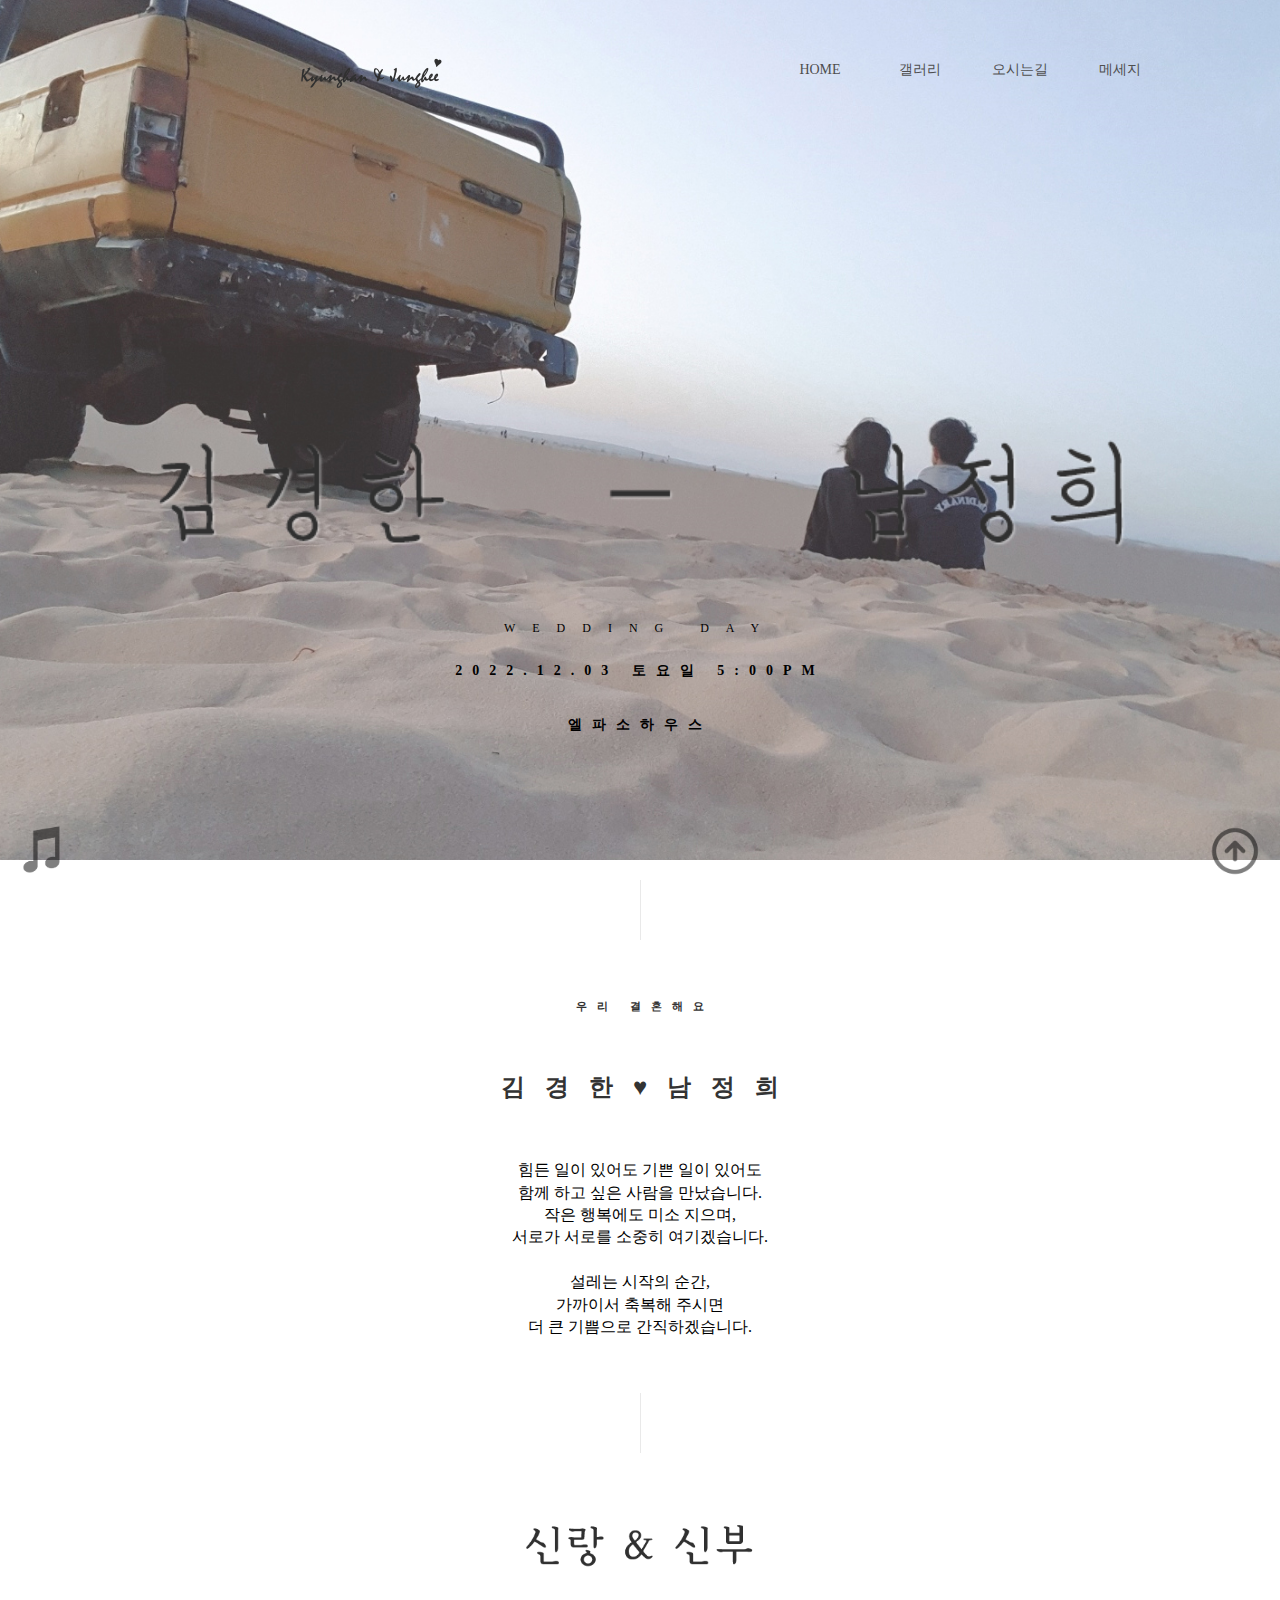
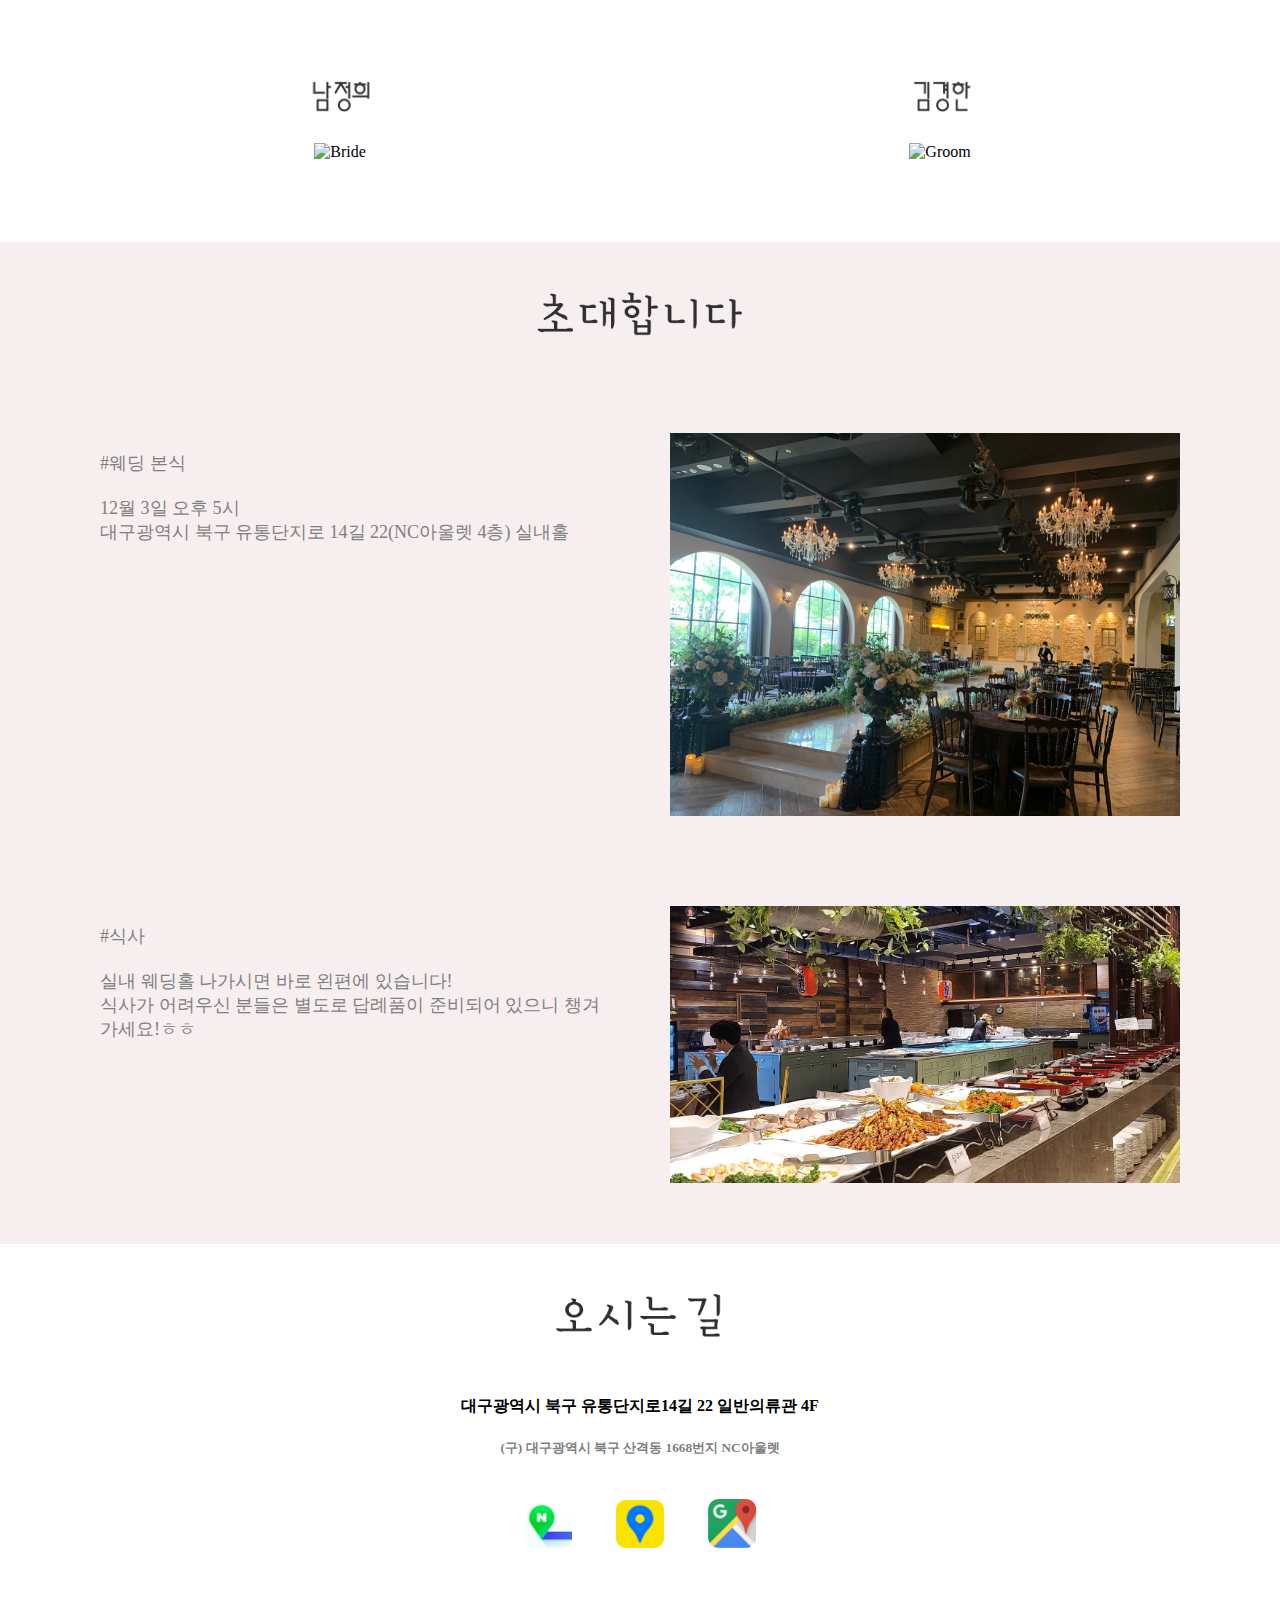
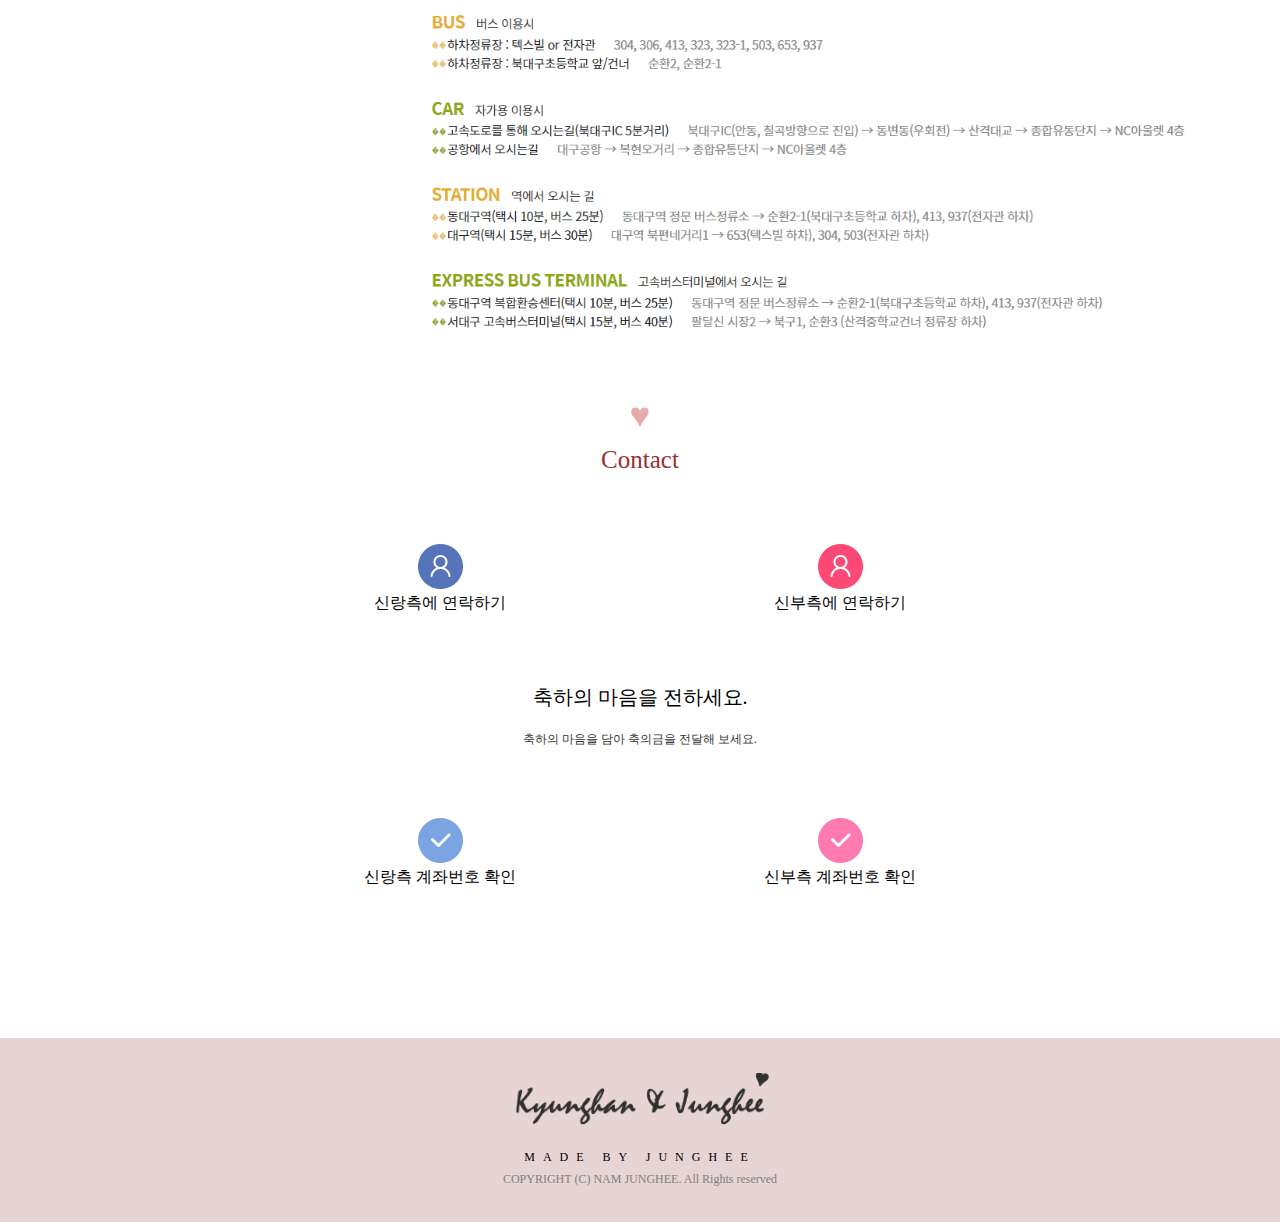
==== index.html @ 49572175 "add_messagePage" ====
<!DOCTYPE html>
<html lang="en">
<head>
    <meta charset="UTF-8">
    <meta http-equiv="X-UA-Compatible" content="IE=edge">
    <meta name="viewport" content="width=device-width, initial-scale=1.0">
    <!-- <script src="http://code.jquery.com/jquery-latest.min.js"></script> -->
    <script src="https://ajax.googleapis.com/ajax/libs/jquery/3.3.1/jquery.min.js"></script>
    <script language="javascript" type="text/javascript" src="index.js?ver=1.01"></script>
    <link rel="stylesheet" href="./index.css">
    <title>김경한♥남정희</title>
</head>
<body>
<div class="preview first">
    <div class="header only_pc section">
        <div style="width:55%">
            <img src="img/logo.png" alt="" onclick="location.href='./index.html'">
        </div>
        <div style="width:45%">
            <ul  class="nav_page">
                <li> <a href="./index.html">HOME</a></li>
                <li> <a href="./gallery.html">갤러리</a></li>
                <li> <a href="./map.html">오시는길</a></li>
                <li> <a href="./message.html">메세지</a></li>
            </ul>
        </div>
    </div>
    <div class="header only_m">
        <ul class="nav_page">
            <li> <a href="./index.html">HOME</a></li>
            <li> <a href="./gallery.html">갤러리</a></li>
            <li> <a href="./map.html">오시는길</a></li>
            <!-- <li> <a href="./message.html">메세지</a></li> -->
        </ul>
    </div>
    <div class="preview_text section">
        <p> <img src="img/main_text2.png" alt=""> </p>
        <p><span style="font-size:12px;letter-spacing: 17px;">WEDDING DAY</span></p>
        <p><strong><span style="font-size:14px; line-height:37px; letter-spacing: 10px;">2022.12.03 토요일 5:00PM</span></strong></p>
        <p><strong><span style="font-size:14px; line-height:40px; letter-spacing: 10px;">엘파소하우스</span></strong></p>
    </div>
</div>
<div class="main_container">
    <div class="start_text section" style="text-align: center; line-height: 1.4;">
        <div style="background:url(line_y_gray_1.png) center center repeat-y ; height:60px; margin:0 auto;"></div>
        <div><p>&nbsp;</p>
            <p><strong><span style="letter-spacing:10px;margin-right:-10px; font-family:Noto Sans KR; color:#333333; font-size: 11px;">우리 결혼해요</span></strong></p>
            <p>&nbsp;</p>
            <p><strong><span style="letter-spacing:20px;margin-right:-20px; color:#333333; font-size:24px; font-family:Mada;">김경한♥남정희</span></strong></p>
            <p>&nbsp;</p>
            <p><span style="font-size:16px; font-family:Nanum Barun Gothic;">힘든 일이 있어도 기쁜 일이 있어도<br>
            함께 하고 싶은 사람을 만났습니다.<br>
            작은 행복에도 미소 지으며,<br>
            서로가 서로를 소중히 여기겠습니다.<br>
            <br>
            설레는 시작의 순간,<br>
            가까이서 축복해 주시면<br>
            더 큰 기쁨으로 간직하겠습니다.</span></p>
            <p>&nbsp;</p>
            </div>
        <div class="line" style="background:url(line_y_gray_1.png) center center repeat-y ; height:60px;  margin:0 auto;"></div>
    </div>


    <div class="ww_section" id="couple">
        <div class="ww_container section">
            <h2 style="height: 100px;"><img src="img/main_text3.png" class="main_text" alt="신랑&신부"></h2>
            <!-- <h2 style="height: 100px;">신랑 &amp; 신부</h2> -->
            <div class="text_center">
                <div>
                    <div>
                        <h3><img src="img/woman.png" alt="" style="width:90px;"></h3>
                        <img alt="Bride" src="BAE00248.jpg">
                    </div>
                </div>
                <div>
                    <div>
                        <h3><img src="img/man.png" alt="" style="width:90px;"></h3>
                        <img alt="Groom" src="BAE01747.jpg">
                    </div>
                </div>
            </div>
        </div>
    </div>

    <div class="ww_section" id="events">
        <div class="container ww-wedding-event section">
            <h2><img src="img/main_text4.png" class="main_text" alt="초대합니다"></h2>
            <!-- <h2>초대합니다</h2> -->
            <div class="content">
                <p>
                    #웨딩 본식
                    <br/><br/>
                    12월 3일 오후 5시<br/>
                    대구광역시 북구 유통단지로 14길 22(NC아울렛 4층) 실내홀
                </p>
                <img alt="Wedding Party" class="img_fluid" src="img/wedding_party.jpg">
            </div>
            <div class="content">
                <p>
                    #식사
                    <br/><br/>
                    실내 웨딩홀 나가시면 바로 왼편에 있습니다!
                    <br/>
                    식사가 어려우신 분들은 별도로 답례품이 준비되어 있으니 챙겨가세요!ㅎㅎ
                </p>
                <img alt="Reception" class="img_fluid" src="img/reception.jpg">
            </div>
        </div>
    </div>

    <div id="map">
        <div class="container section">
            <div>
                <h2 class="ww-title"><img src="img/main_text5.png" class="main_text" alt="오시는길"></h2>
                <div>
                    <h4>대구광역시 북구 유통단지로14길 22 일반의류관 4F</h4>
                    <h5 style="color: gray;">(구) 대구광역시 북구 산격동 1668번지 NC아울렛</h5>
                </div>
            </div>

            <div class="map_group">
                <div>
                    <a href="https://map.naver.com/v5/entry/place/13535733?c=14316839.1068907,4287591.9167657,13,0,0,0,dh&placePath=%2Fhome%3Fentry=plt">
                        <img alt="naver-map" class="map-icon" id="naver-map" src="img/naver-map.png">
                    </a>
                    <a href="https://map.kakao.com/?itemId=14525753">
                        <img alt="kakao-map" class="map-icon" id="kakao-map" src="img/kakao-map.png">
                    </a>
                    <a href="https://www.google.com/maps/place/%EC%97%98%ED%8C%8C%EC%86%8C%ED%95%98%EC%9A%B0%EC%8A%A4%EC%9B%A8%EB%94%A9/data=!3m1!4b1!4m6!3m5!1s0x3565e1079002990b:0x4e3fdbdb60bd72e3!8m2!3d35.9052073!4d128.6103687!16s%2Fg%2F11dxcsb1k7">
                        <img alt="google-map" class="map-icon" id="google-map" src="img/google-map.png">
                    </a>
                </div>
                <div>
                    <iframe src="https://www.google.com/maps/embed?pb=!1m18!1m12!1m3!1d3231.7061612145994!2d128.60817465100533!3d35.90521162516519!2m3!1f0!2f0!3f0!3m2!1i1024!2i768!4f13.1!3m3!1m2!1s0x3565e1079002990b%3A0x4e3fdbdb60bd72e3!2z7JeY7YyM7IaM7ZWY7Jqw7Iqk7Juo65Sp!5e0!3m2!1sko!2skr!4v1664091254639!5m2!1sko!2skr" width="350" height="400" frameborder="0" style="border:0" allowfullscreen=""></iframe>

                    <img src="img/map.png" id="how_to_come" alt="map">
                </div>
            </div>
        </div>
    </div>

    <div class="connection section">
        <div class="connection_title section">
            <div class="heart" style="color:#e7abab; font-size: 35px; margin-bottom: 10px;">♥</div>
            <div class="text" style="font-size: 25px; color:#972f2f;">Contact</div>
        </div>
        <div class="contact_row">
            <div class="contact_button" data-type="a">
                <img src="./img/contact_icon_a.png" height="45">
                <div class="contact_button_txt">신랑측에 연락하기</div>
            </div>
            <div class="contact_button" data-type="b">
                <img src="./img/contact_icon_b.png" height="45">
                <div class="contact_button_txt">신부측에 연락하기</div>
            </div>
        </div>
        <div class="account">
            <div class="section_title" style="font-size: 20px;">
                축하의 마음을 전하세요.</div>
            <div class="section_desc" style="margin: 20px;">
                축하의 마음을 담아 축의금을 전달해 보세요.</div>
            <div class="contact_row" style="border-top: 0;">
                <div class="contact_button" data-type="m">
                    <img src="./img/bank_txt_btn_a.png" height="45">
                    <div class="contact_button_txt">신랑측 계좌번호 확인</div>
                </div>
                <div class="contact_button" data-type="f">
                    <img src="./img/bank_txt_btn_b.png" height="45">
                    <div class="contact_button_txt">신부측 계좌번호 확인</div>
                </div>
            </div>
        </div>
    </div>
</div>




<div class="footer">
    <div class="section">
        <div><img src="img/logo.png" alt=""></div>
        <div>
            <p style="letter-spacing: 8px;">MADE BY JUNGHEE</p>
            <p><span style="color:#808080;">COPYRIGHT (C) NAM JUNGHEE. All Rights reserved</span></p>
        </div>
    </div>
</div>

<div class="mask_over popup" id="contact_a">

    <img class="form_close_button" id="guest_user_form_close_button" src="./img/button_x_01_black.png" height="17">
    <div class="form_title" style="line-height: 45px; ">
        신랑측 연락처
    </div>
    <table cellspacing="0" cellpadding="0" class="contact_row_table">
        <tbody>
            <tr>
                <td>신랑</td>
                <td>
                    <a href="tel:01071602440">
                        전화하기
                        <img class="contact_button_icon" src="./img/mcard_icon_tel.png">
                    </a>
                </td>
                <td>
                    <a href="sms:01071602440">
                        문자하기
                        <img class="contact_button_icon" src="./img/mcard_icon_sms.png">
                    </a>
                </td>
            </tr>
        </tbody>
    </table>
    <table cellspacing="0" cellpadding="0" class="contact_row_table">
        <tbody>
            <tr>
                <td>부)김대기</td>
                <td>
                    <a href="tel:01023002440">
                        전화하기
                        <img class="contact_button_icon" src="./img/mcard_icon_tel.png">
                    </a>                 
                </td>
                <td>
                    <a href="sms:01023002440">
                        문자하기
                        <img class="contact_button_icon" src="./img/mcard_icon_sms.png">
                    </a>
                </td>
            </tr>
        </tbody>
    </table>
</div>
<div class="mask_over popup" id="contact_b">
    <img class="form_close_button" id="guest_user_form_close_button" src="./img/button_x_01_black.png" height="17">
    <div class="form_title" style="background-image: url('./img/contact_icon_b.png'); line-height: 45px; ">
        신부측 연락처
    </div>
    <table cellspacing="0" cellpadding="0" class="contact_row_table">
        <tbody>
            <tr>
                <td>신부</td>
                <td>
                    <a href="tel:01041238820">
                        전화하기
                        <img class="contact_button_icon" src="./img/mcard_icon_tel.png">
                    </a>
                </td>
                <td>
                    <a href="sms:01041238820">
                        문자하기
                        <img class="contact_button_icon" src="./img/mcard_icon_sms.png">
                    </a>
                </td>
            </tr>
        </tbody>
    </table>
    <table cellspacing="0" cellpadding="0" class="contact_row_table">
        <tbody>
            <tr>
                <td>모)오수경</td>
                <td>
                    <a href="tel:01077574334">
                        전화하기
                        <img class="contact_button_icon" src="./img/mcard_icon_tel.png">
                    </a>                     
                </td>
                <td>
                    <a href="sms:01077574334">
                        문자하기
                        <img class="contact_button_icon" src="./img/mcard_icon_sms.png">
                    </a>
                </td>
            </tr>
        </tbody>
    </table>
</div>

<div class="mask_over popup" id="contact_m">
    <img class="form_close_button" id="guest_user_form_close_button" src="./img/button_x_01_black.png" height="17"> 
    <div class="form_title" style="background-image: url('./img/bank_txt_btn_a.png'); line-height: 45px;"> 신랑측 계좌번호 </div>
    <table cellspacing="0" cellpadding="0" class="contact_row_table">
        <colgroup>
            <col width="35%">
            <col width="65%">
        </colgroup>
        <tbody>
            <tr>
                <td>부) 김대기</td>
                <td class="bank_txt">
                    <div class="bank_txt_com">기업은행</div>
                    <div class="bank_txt_num">437-050388-01-014</div>
                </td>
            </tr>
        </tbody>
    </table>
    <table cellspacing="0" cellpadding="0" class="contact_row_table">
        <colgroup>
            <col width="35%">
            <col width="65%">
        </colgroup>
        <tbody>
            <tr>
                <td>신랑 김경한</td>
                <td class="bank_txt">
                    <div class="bank_txt_com">기업은행</div>
                    <div class="bank_txt_num">579-020930-01-018</div>
                </td>
            </tr>
        </tbody>
    </table>
    <div class="bank_txt_notice">계좌번호 클릭시, 붙여넣기 가능한 텍스트로 복사됩니다.</div>
</div>

<div class="mask_over popup" id="contact_f">
    <img class="form_close_button" id="guest_user_form_close_button" src="./img/button_x_01_black.png" height="17"> 
    <div class="form_title" style="background-image: url('./img/bank_txt_btn_b.png'); line-height: 45px;"> 신부측 계좌번호 </div>
    <table cellspacing="0" cellpadding="0" class="contact_row_table">
        <colgroup>
            <col width="35%">
            <col width="65%">
        </colgroup>
        <tbody>
            <tr>
                <td>모) 오수경</td>
                <td class="bank_txt">
                    <div class="bank_txt_com">농협</div>
                    <div class="bank_txt_num">150075-56-161429</div>
                </td>
            </tr>
        </tbody>
    </table>
    <table cellspacing="0" cellpadding="0" class="contact_row_table">
        <colgroup>
            <col width="35%">
            <col width="65%">
        </colgroup>
        <tbody>
            <tr>
                <td>신부 남정희</td>
                <td class="bank_txt">
                    <div class="bank_txt_com">카카오뱅크</div>
                    <div class="bank_txt_num">3333-10-0533474</div>
                </td>
            </tr>
        </tbody>
    </table>
    <div class="bank_txt_notice">계좌번호 클릭시, 붙여넣기 가능한 텍스트로 복사됩니다.</div>
</div>
<div class="dim"></div>
<div class="fixed_icon music_button">
    <i id="musicOnOff" style="width:50px; height: 50px; position: absolute;display: block;"></i>
    <img id="music_button_img" src="img/icon_music.png" alt="">
    <audio src="img/music.mp3" loop id="play_music">
    </audio>
</div>
<div class="fixed_icon top_button">
    <img src="img/top.png" alt="">
</div>
<div class="notification" id="notification_copy">
    <p>클립보드에 복사되었습니다.</p>
</div>

</body>
</html>
---- index.css ----
body, div, ul, li, ol {
    margin: 0;
    padding: 0;
}

ul, li {
    list-style: none;
}

a {
    text-decoration: none;
    color : #6b6b6b;
}

@keyframes fadeInDown {
    0% {
        opacity: 0;
        transform: translate3d(0, -100%, 0);
    }
    to {
        opacity: 1;
        transform: translateZ(0);
    }
}

.start_text {
    animation: fadeInDown 1s;
}

.header {
    width: 100%;
    margin: 0;
    padding: 0;
    text-align: center;
    z-index : 10;
    display: flex;
}

.header img {
    width: 150px;
}

.nav_page {
    height: 100px;
    line-height: normal;
    display: -webkit-inline-box;
}

.nav_page li {
    width : 100px;
    padding-top : 20px;
}

.nav_page a {
    color : #4e4e4e;
    font-size : 14px;
}

.only_m {
    width: 100%;
    padding: 0;
    margin: 0;
    display: none;
    position: fixed;
    background-color: white;
    top: 0;
}

.only_m .nav_page {
    width: 100%;
    height: 60px;
    box-shadow : 3px 3px 14px 1px #f3f2f2;
}

.only_m .nav_page li {
    /* width: 25%; */
    width: 33.33%;
}

.only_m .nav_page li a {
    font-size: 16px;
    font-weight: 700;
}

.preview.first {
    width: 100%;
    z-index: -1;
    padding: 20px 0px 0px; 
    background: url('img/main.jpg') 50% 50% / cover no-repeat fixed rgba(0, 0, 0, 0);
}

.gallery_page {
    width: 100%;
    z-index: -1;
    padding: 20px 0px 0px; 
    background: url('img/gallery1.jpg') 50% 0% / auto no-repeat fixed rgba(0, 0, 0, 0); height: 600px;
}

.map_page {
    width: 100%;
    z-index: -1;
    padding: 20px 0px 0px; 
    background: url('img/map.jpg') 50% 0% / auto no-repeat fixed rgba(0, 0, 0, 0); height: 600px;
}

.preview_text {
    height: 450px; 
    text-align: center; 
    letter-spacing: 0em; 
    padding: 200px 0 50px;
}

.preview_text p {
    color:#000000; 
}

.preview_text p img {
    width:-webkit-fill-available; 
}

.section {
    max-width: 1200px;
    margin: 20px auto;
    text-align: center;
}

#events {
    background-color: rgb(247 239 239);
    text-align: center;
}

#events .content {
    display: flex;
    text-align: center;
    margin : 30px;
}

#events .content p {
    width : 50%;
    text-align: left;
    font-size : 18px;
    font-weight: 500;
    padding : 30px;
    color : gray;
    box-sizing: border-box;
}


#events .content img {
    width : 50%;
    padding : 30px;
    box-sizing: border-box;
}

.ww_container .text_center {
    display: flex;
}

.ww_container .text_center div {
    width:100%;
    margin: 30px auto;
}

.ww_container .text_center img {
    width: inherit;
    max-width:520px; 
    /* object-fit: contain; */
}

.ww_section {
    padding : 1px 0;
}

.map_group img {
    width: 48px;
    margin: 20px;
}

.contact_row {
    display: flex;
    margin: 70px 200px;
}

.contact_button {
    width: 50%;
}

.section_desc {
    font-size: 12px;
    font-weight: 300;
    color: #333333;
}
.bank_txt {
    cursor: pointer;
}
.bank_txt_num {
    margin-top: 6px;
}
.bank_txt_notice {
    color: #777777;
    font-size: 11px;
    text-align: right;
}

.ww_gallery img {
    max-width: 470px;
    float: left;
    margin: 40px;
}

.main_text {
    width: 300px;
}

.map_group img#how_to_come {
    width:800px;
}

.footer {
    padding: 15px 0;
    background-color: #e7d4d4;
    margin: 150px 0 0;
}

.footer img {
    width: 270px;
    height : 66px;
    object-fit: cover;
}

.footer .section div p {
    font-size:12px;
    margin: 7px 0; 
}

.popup {
    display : none;
    position : fixed;
    z-index: 11;
    top: 105px;
    background-color: #fff;
    padding: 20px;
    width: -webkit-fill-available;
}

.contact_button_icon {
    height: 33px;
    width: auto;
    vertical-align: middle;
    margin-left: 5px;
}

.form_title {
    background-image: url('./img/contact_icon_a.png');
    background-size: 45px;
    background-repeat: no-repeat;
    padding: 3px 60px;
    height: 45px;
}

.contact_row_table {
    border: 1px solid #ececec;
    width: 100%;
    padding : 12px;
    margin-bottom: 12px;
}

.contact_row_table td {
    padding-left: 6px;
    width: 36%;
}

.contact_row_table td:first-child {
    border-right:1px solid #ececec;
    font-size: 14px;
    width: 28%;
}

.form_close_button {
    cursor: pointer;
    position: absolute;
    right: 17px;
    top : 17px;
}

.dim {
    display: none;
    z-index: 9;
    background-color: rgba(0, 0, 0, 0.4);
    position: fixed;
    top: 0;
    left: 0;
    width: 100%;
    height: 100%;
}

.fixed_icon {
    position: fixed;
    bottom: 20px;
    filter : opacity(0.5);
}

.fixed_icon img {
    width: 50px;
}

.music_button {
    left : 20px;
}

.top_button {
    right : 20px;
}

.notification {
    background: rgba(0,0,0,.3);
    border-radius: 10px;
    padding: 0px 20px;
    position: fixed;
    bottom: 50px;
    left : 60px;
    display: none;
    color : white;
    z-index: 9;
}

@media screen and (max-width: 1100px) {
    .only_pc {
        display: none;
    }
    .preview.first {
        background: url('img/main.jpg') 50% 50% / contain no-repeat rgba(0, 0, 0, 0);
        background-size: 600px;
        height: 400px;
    }
    .preview_text {
        height: auto; 
        padding: 0;
    }
    .preview_text p {
        margin: 10px auto;
    }
    .ww_gallery img {
        width: 100%;
        margin: 10px 0;
    }
    .gallery_page {
        background: url('img/gallery1.jpg') 50% 0% / contain no-repeat rgba(0, 0, 0, 0);
        background-size: 600px;
        height: 250px;
    }
    .map_page {
        background: url('img/map.jpg') 50% 0% / contain no-repeat rgba(0, 0, 0, 0);
        /* background: url('img/map.jpg') 50% 0% / auto no-repeat fixed rgba(0, 0, 0, 0); height: 600px; */
        background-size: 600px;
        height: 250px;
    }
    .ww_container .text_center {
        flex-wrap: wrap;
    }

    #events .content {
        flex-direction: column;
    }
    
    #events .content p {
        width : 100%;
        padding : 0;
    }
    
    #events .content img {
        width : 100%;
        padding : 0;
    }
    .map_group img#how_to_come {
        width:-webkit-fill-available;
        margin: 0;
    }
    .contact_row {
        margin :70px 20px;
    }
}
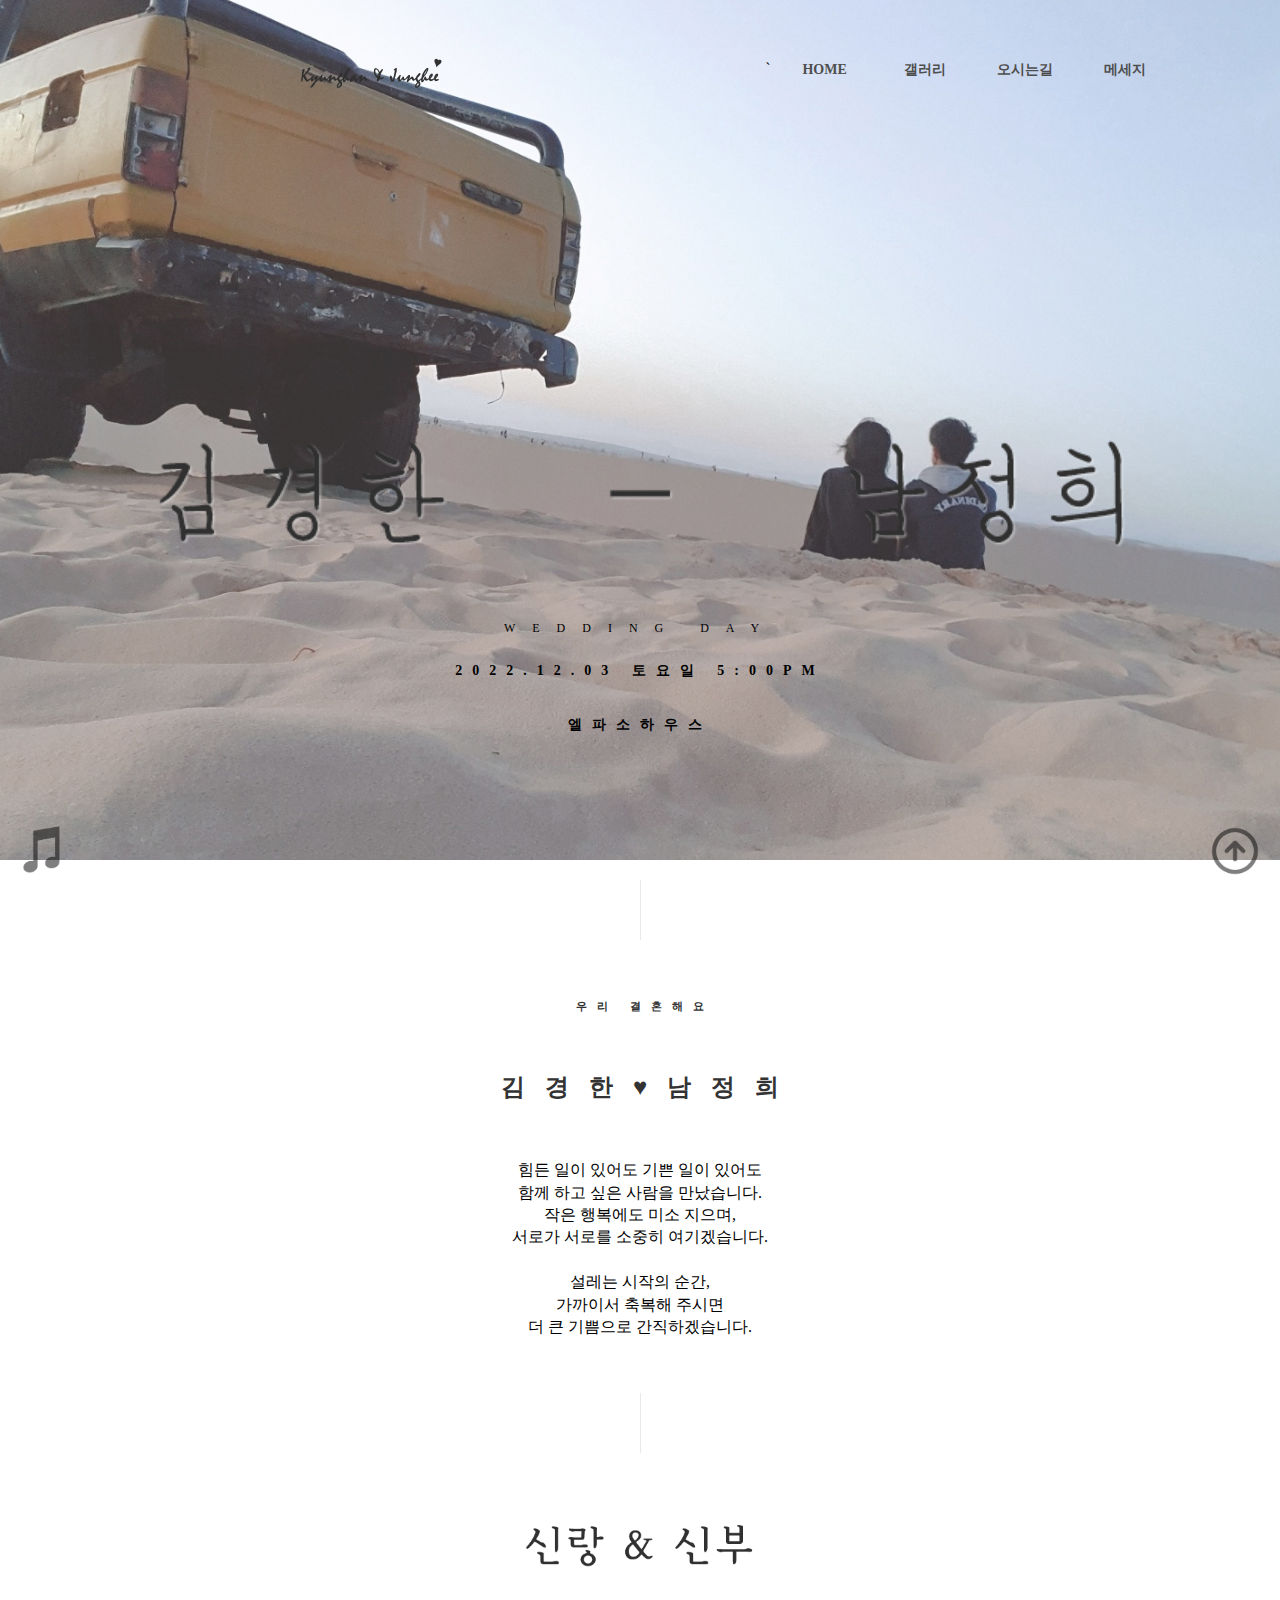
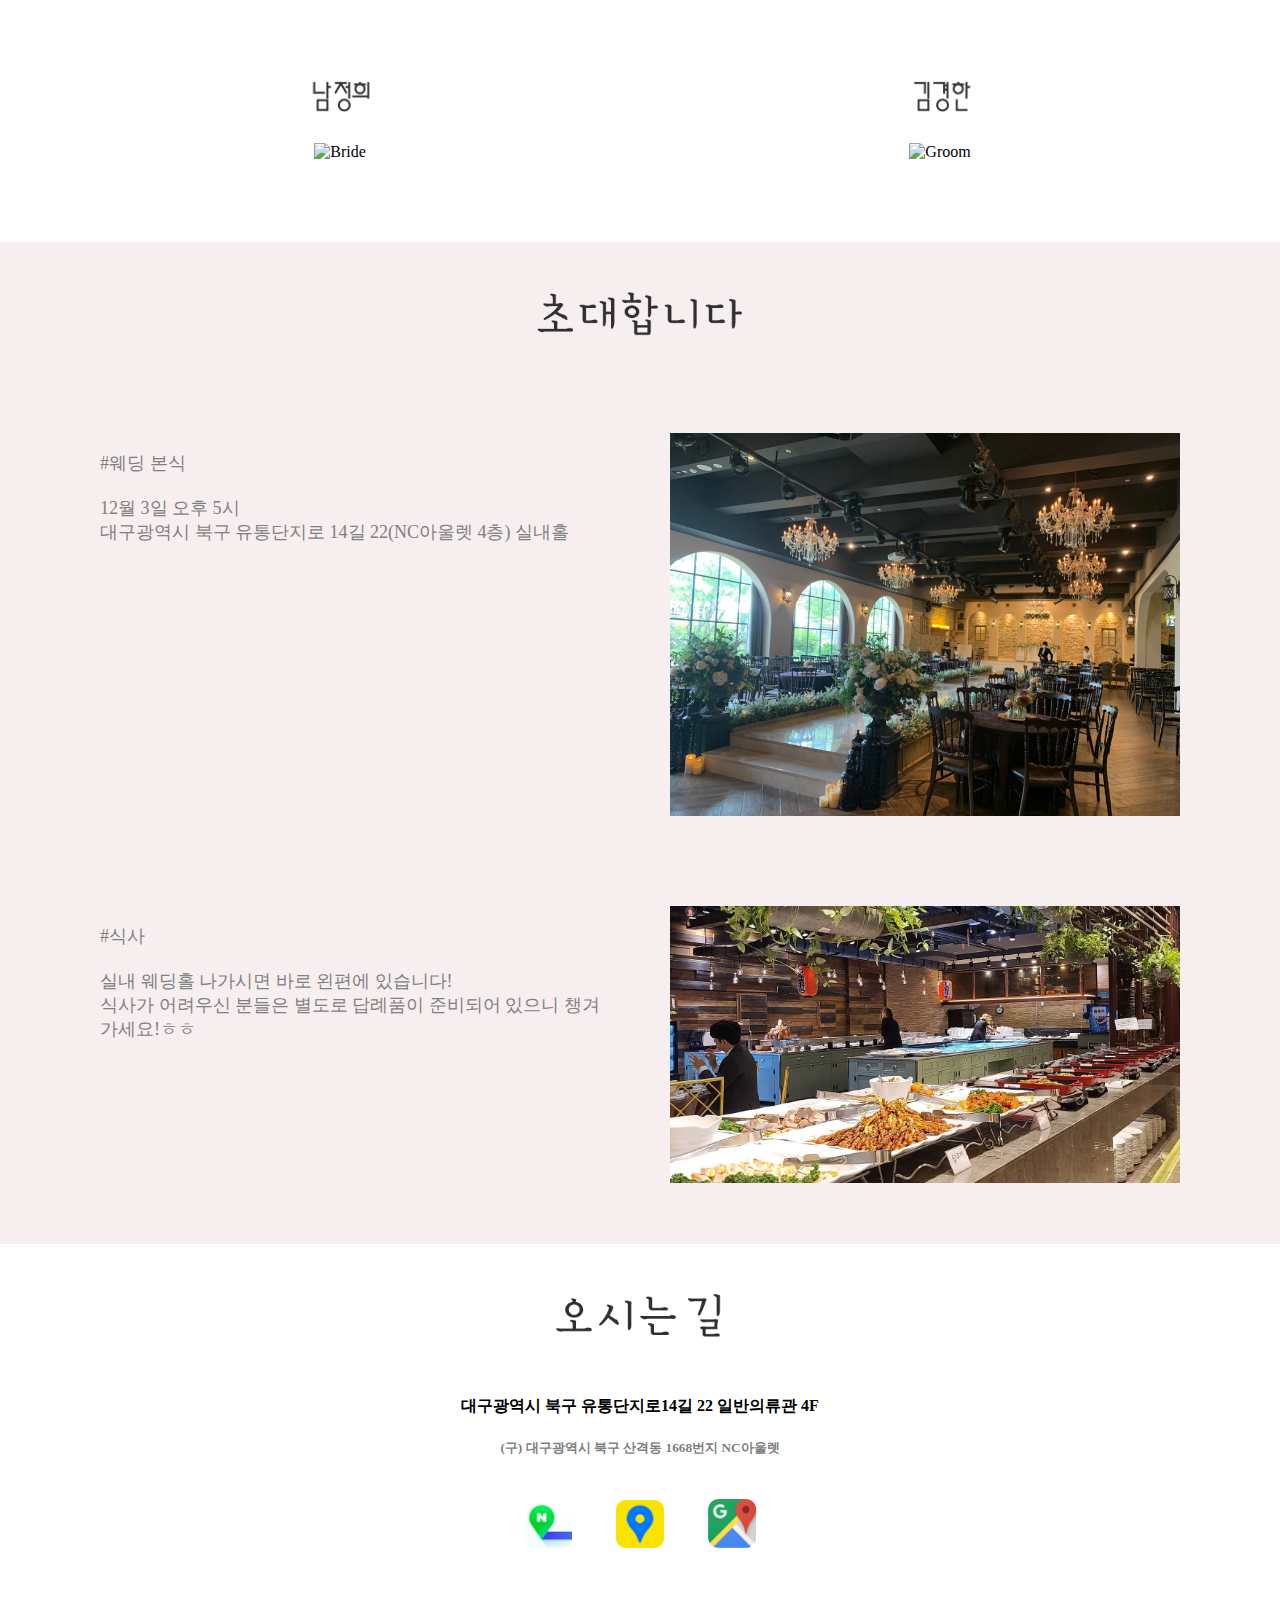
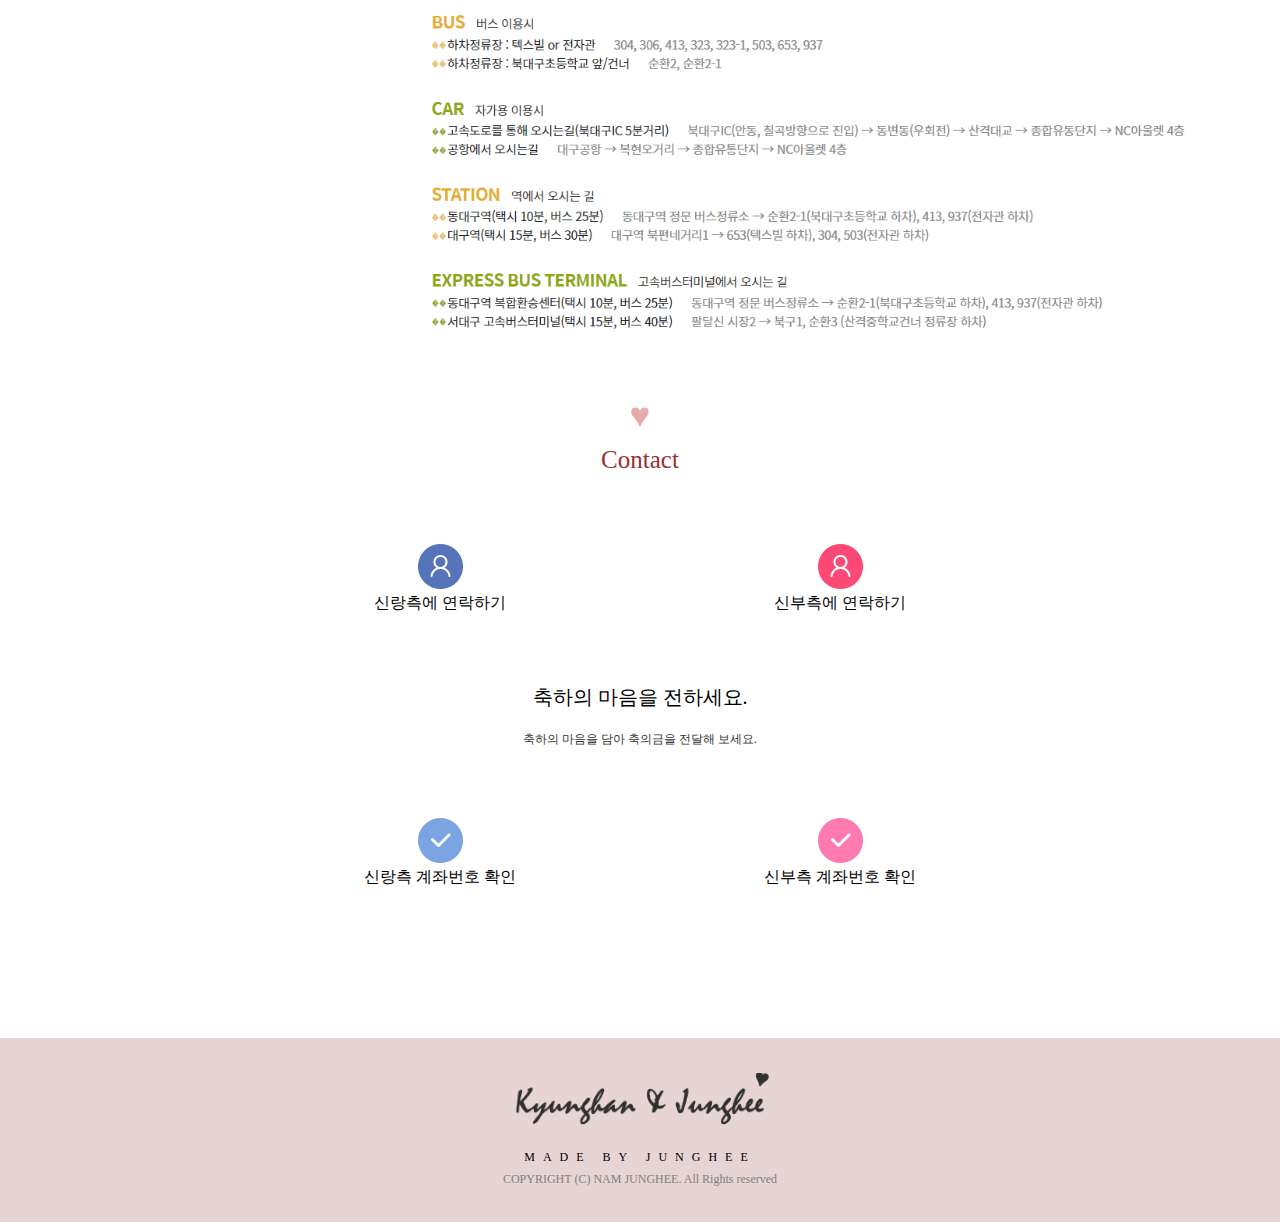
==== commit ac8a13c1: "fix_clipboardCopy" ====
--- a/index.html
+++ b/index.html
@@ -6,6 +6,7 @@
     <meta name="viewport" content="width=device-width, initial-scale=1.0">
     <!-- <script src="http://code.jquery.com/jquery-latest.min.js"></script> -->
     <script src="https://ajax.googleapis.com/ajax/libs/jquery/3.3.1/jquery.min.js"></script>
+    <script type="text/javascript" src="js/clipboard.min.js"></script> 
     <script language="javascript" type="text/javascript" src="index.js?ver=1.01"></script>
     <link rel="stylesheet" href="./index.css">
     <title>김경한♥남정희</title>
@@ -16,7 +17,7 @@
         <div style="width:55%">
             <img src="img/logo.png" alt="" onclick="location.href='./index.html'">
         </div>
-        <div style="width:45%">
+        <div style="width:45%">`
             <ul  class="nav_page">
                 <li> <a href="./index.html">HOME</a></li>
                 <li> <a href="./gallery.html">갤러리</a></li>
@@ -30,7 +31,7 @@
             <li> <a href="./index.html">HOME</a></li>
             <li> <a href="./gallery.html">갤러리</a></li>
             <li> <a href="./map.html">오시는길</a></li>
-            <!-- <li> <a href="./message.html">메세지</a></li> -->
+            <li> <a href="./message.html">메세지</a></li>
         </ul>
     </div>
     <div class="preview_text section">
@@ -124,7 +125,7 @@
                     <a href="https://map.naver.com/v5/entry/place/13535733?c=14316839.1068907,4287591.9167657,13,0,0,0,dh&placePath=%2Fhome%3Fentry=plt">
                         <img alt="naver-map" class="map-icon" id="naver-map" src="img/naver-map.png">
                     </a>
-                    <a href="https://map.kakao.com/?itemId=14525753">
+                    <a href="https://map.kakao.com/?itemId=26480635">
                         <img alt="kakao-map" class="map-icon" id="kakao-map" src="img/kakao-map.png">
                     </a>
                     <a href="https://www.google.com/maps/place/%EC%97%98%ED%8C%8C%EC%86%8C%ED%95%98%EC%9A%B0%EC%8A%A4%EC%9B%A8%EB%94%A9/data=!3m1!4b1!4m6!3m5!1s0x3565e1079002990b:0x4e3fdbdb60bd72e3!8m2!3d35.9052073!4d128.6103687!16s%2Fg%2F11dxcsb1k7">
@@ -288,7 +289,7 @@
         <tbody>
             <tr>
                 <td>부) 김대기</td>
-                <td class="bank_txt">
+                <td class="bank_txt" data-clipboard-text="437-050388-01-014">
                     <div class="bank_txt_com">기업은행</div>
                     <div class="bank_txt_num">437-050388-01-014</div>
                 </td>
@@ -303,7 +304,7 @@
         <tbody>
             <tr>
                 <td>신랑 김경한</td>
-                <td class="bank_txt">
+                <td class="bank_txt" data-clipboard-text="579-020930-01-018">
                     <div class="bank_txt_com">기업은행</div>
                     <div class="bank_txt_num">579-020930-01-018</div>
                 </td>
@@ -324,7 +325,7 @@
         <tbody>
             <tr>
                 <td>모) 오수경</td>
-                <td class="bank_txt">
+                <td class="bank_txt" data-clipboard-text="150075-56-161429">
                     <div class="bank_txt_com">농협</div>
                     <div class="bank_txt_num">150075-56-161429</div>
                 </td>
@@ -339,7 +340,7 @@
         <tbody>
             <tr>
                 <td>신부 남정희</td>
-                <td class="bank_txt">
+                <td class="bank_txt" data-clipboard-text="3333-10-0533474">
                     <div class="bank_txt_com">카카오뱅크</div>
                     <div class="bank_txt_num">3333-10-0533474</div>
                 </td>
--- a/index.css
+++ b/index.css
@@ -54,6 +54,18 @@
 .nav_page a {
     color : #4e4e4e;
     font-size : 14px;
+    font-weight: 700;
+}
+
+.only_pc .nav_page.gray a {
+    filter : invert(100%);
+    text-shadow: 0px 0px 2px #ffffff;
+}
+
+.only_pc .nav_page.dark a {
+    filter : invert(100%);
+    text-shadow: 0px 0px 2px #a1a1a1;
+    /* mix-blend-mode: difference; */
 }
 
 .only_m {
@@ -73,13 +85,12 @@
 }
 
 .only_m .nav_page li {
-    /* width: 25%; */
-    width: 33.33%;
+    width: 25%;
+    /* width: 33.33%; */
 }
 
 .only_m .nav_page li a {
     font-size: 16px;
-    font-weight: 700;
 }
 
 .preview.first {
@@ -101,6 +112,13 @@
     z-index: -1;
     padding: 20px 0px 0px; 
     background: url('img/map.jpg') 50% 0% / auto no-repeat fixed rgba(0, 0, 0, 0); height: 600px;
+}
+
+.message_page {
+    width: 100%;
+    z-index: -1;
+    padding: 20px 0px 0px; 
+    background: url('img/message.jpg') 50% 0% / auto no-repeat fixed rgba(0, 0, 0, 0); height: 600px;
 }
 
 .preview_text {
@@ -324,6 +342,42 @@
     z-index: 9;
 }
 
+#comment-list li {
+    border-bottom: 1px solid lightgray;
+}
+
+#comment-list li p.nick {
+    font-weight: 600;
+}
+
+#comment-list li small {
+    margin-left: 10px;
+    font-weight: 400;
+}
+
+#nickname {
+    width: 60px;
+}
+
+#comment_input {
+    width:100%; 
+    height: 24px;
+    line-height: 23px;
+}
+
+#comment-registration {
+    width: 50px;
+    background-color: dimgray;
+    color: white;
+    border: none;
+    height: 28px;
+    font-weight: 700;
+    border-radius: 3px;
+    position: absolute;
+    right: 5%;
+    cursor: pointer;
+}
+
 @media screen and (max-width: 1100px) {
     .only_pc {
         display: none;
@@ -355,6 +409,11 @@
         background-size: 600px;
         height: 250px;
     }
+    .message_page {
+        background: url('img/message.jpg') 50% 0% / contain no-repeat rgba(0, 0, 0, 0);
+        background-size: 600px;
+        height: 250px;
+    }
     .ww_container .text_center {
         flex-wrap: wrap;
     }
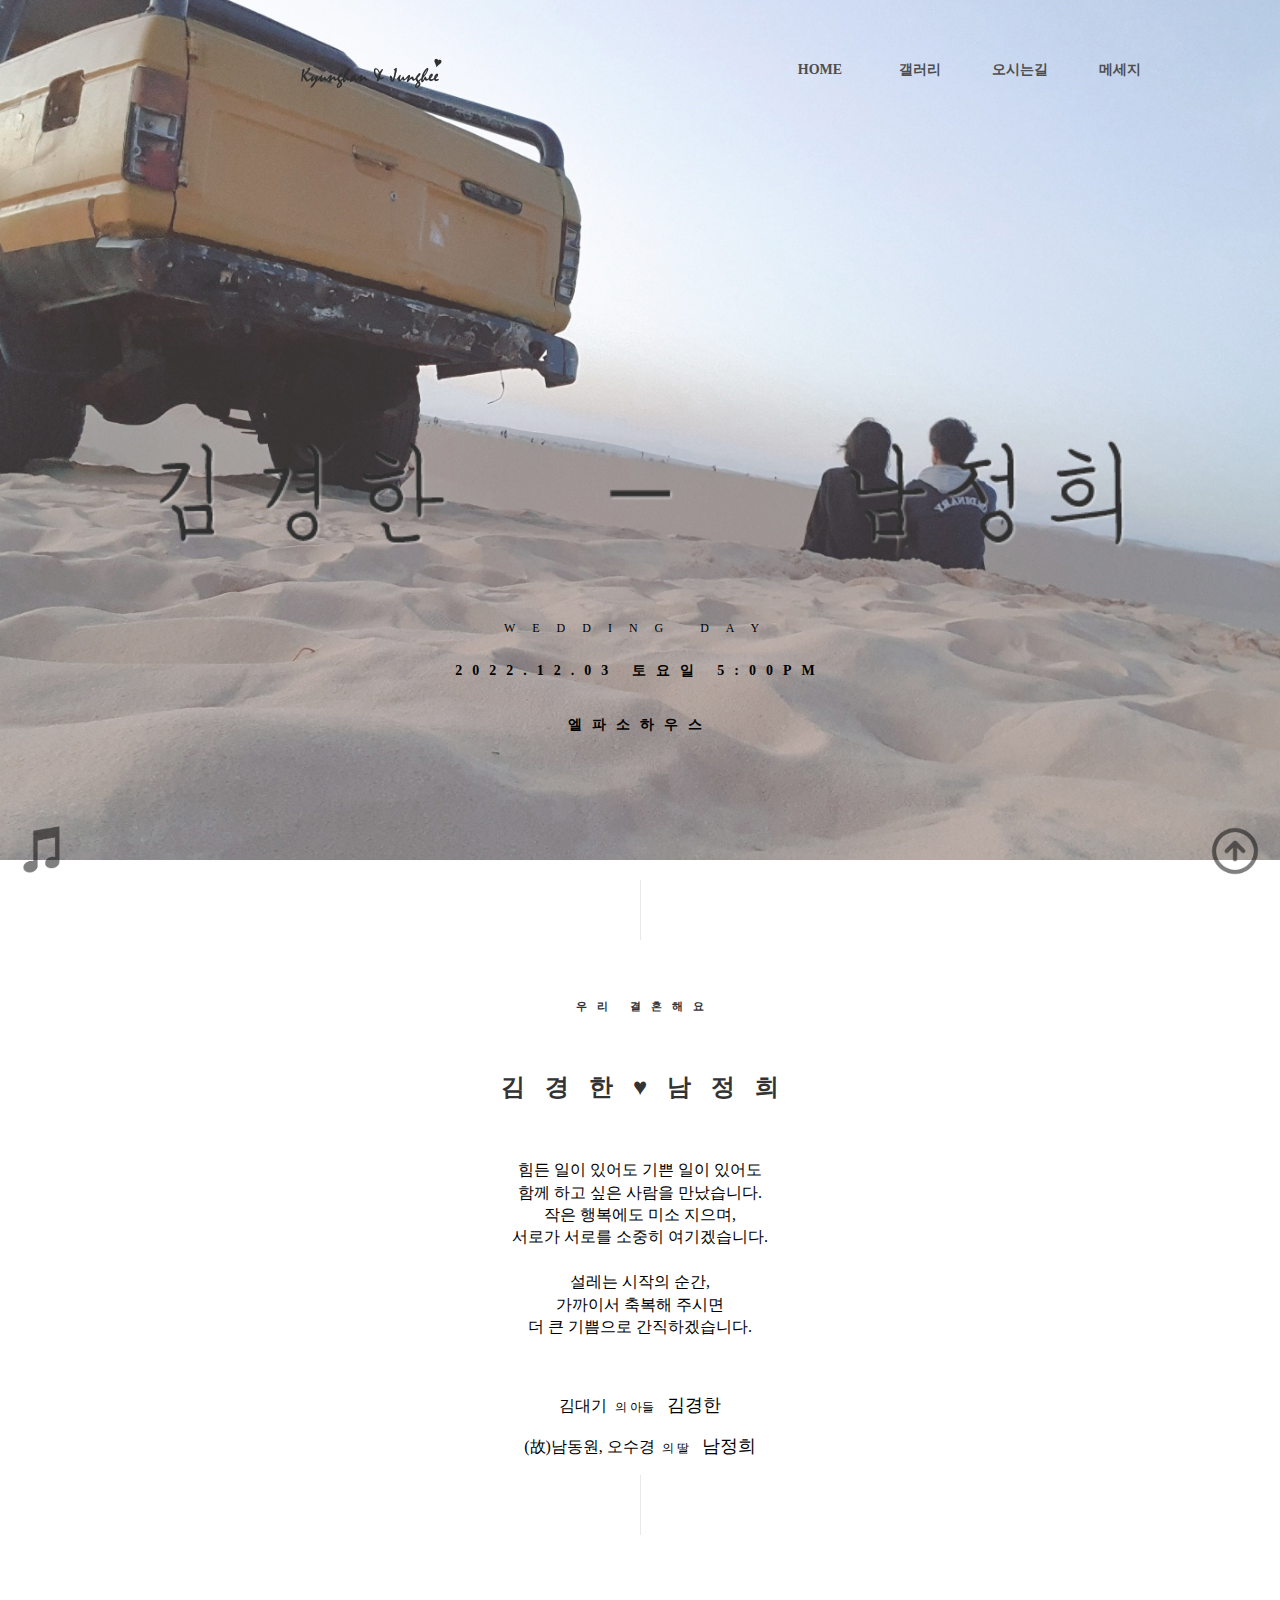
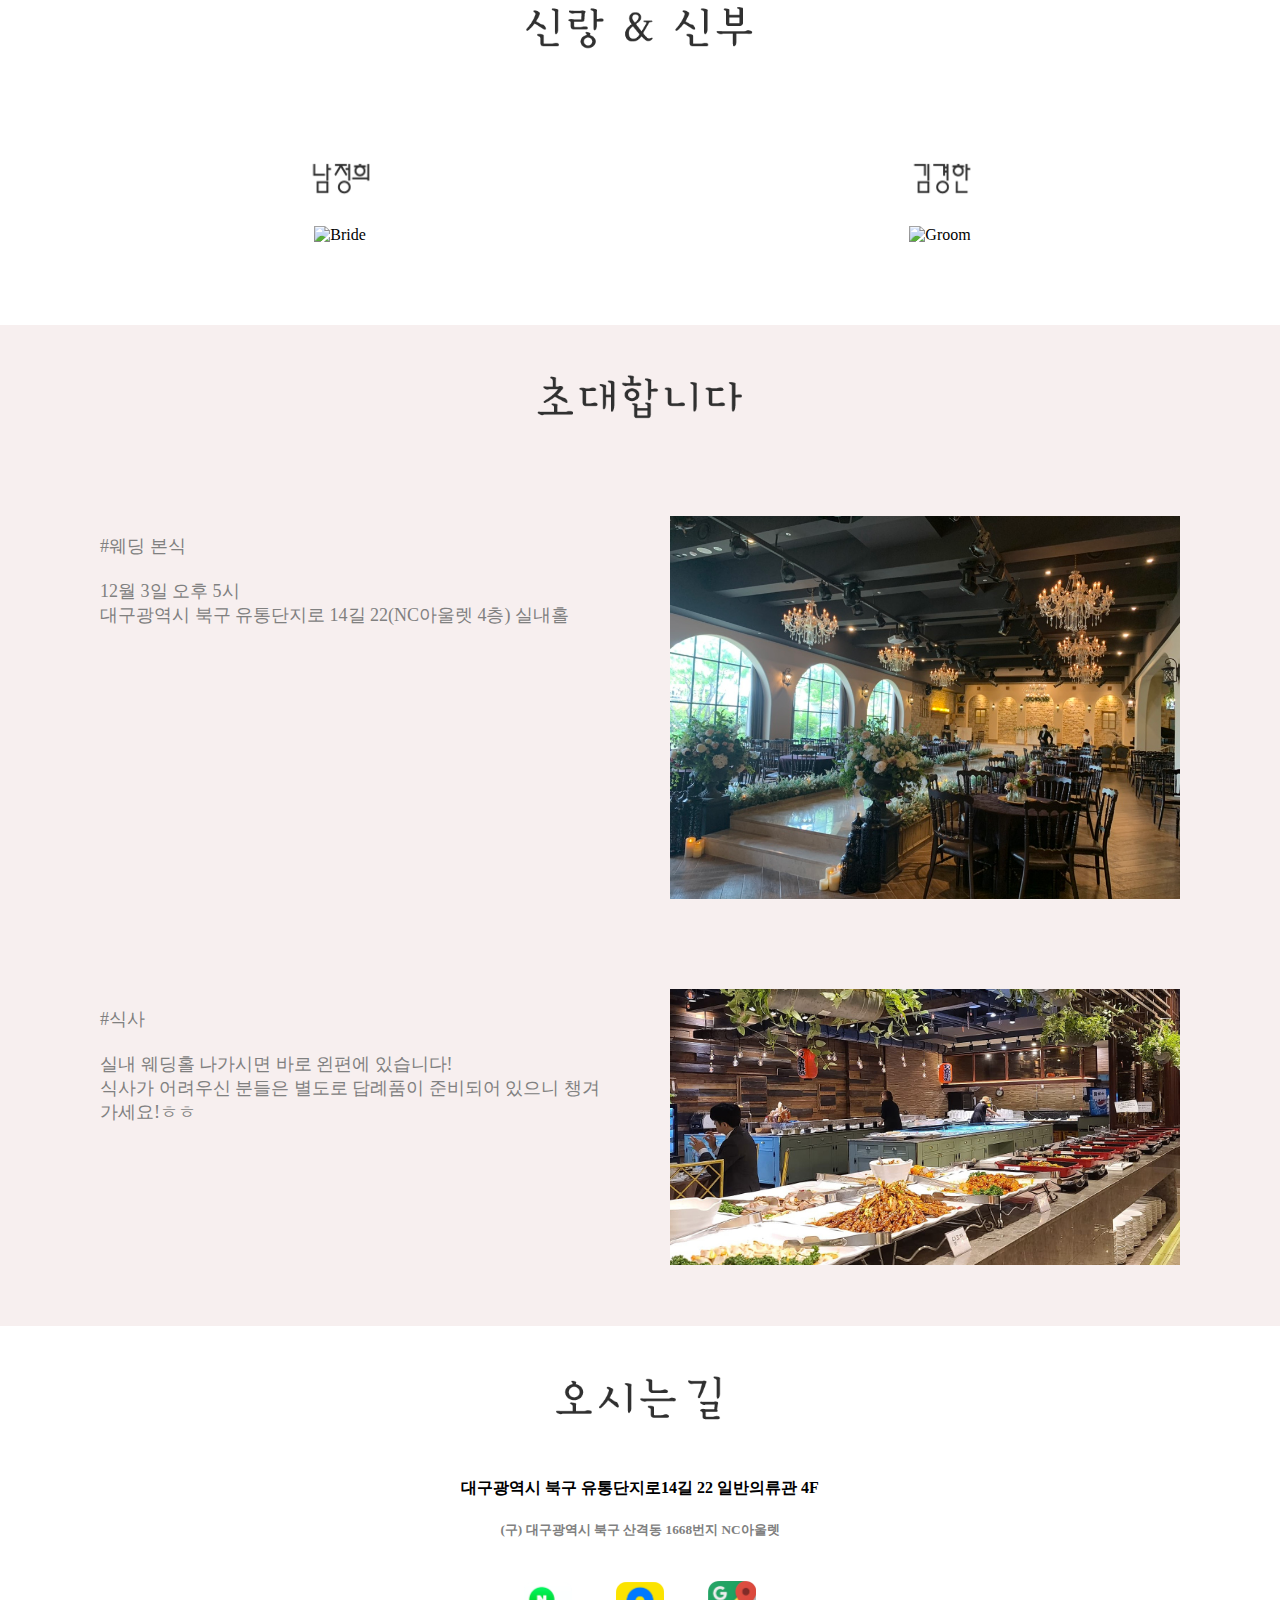
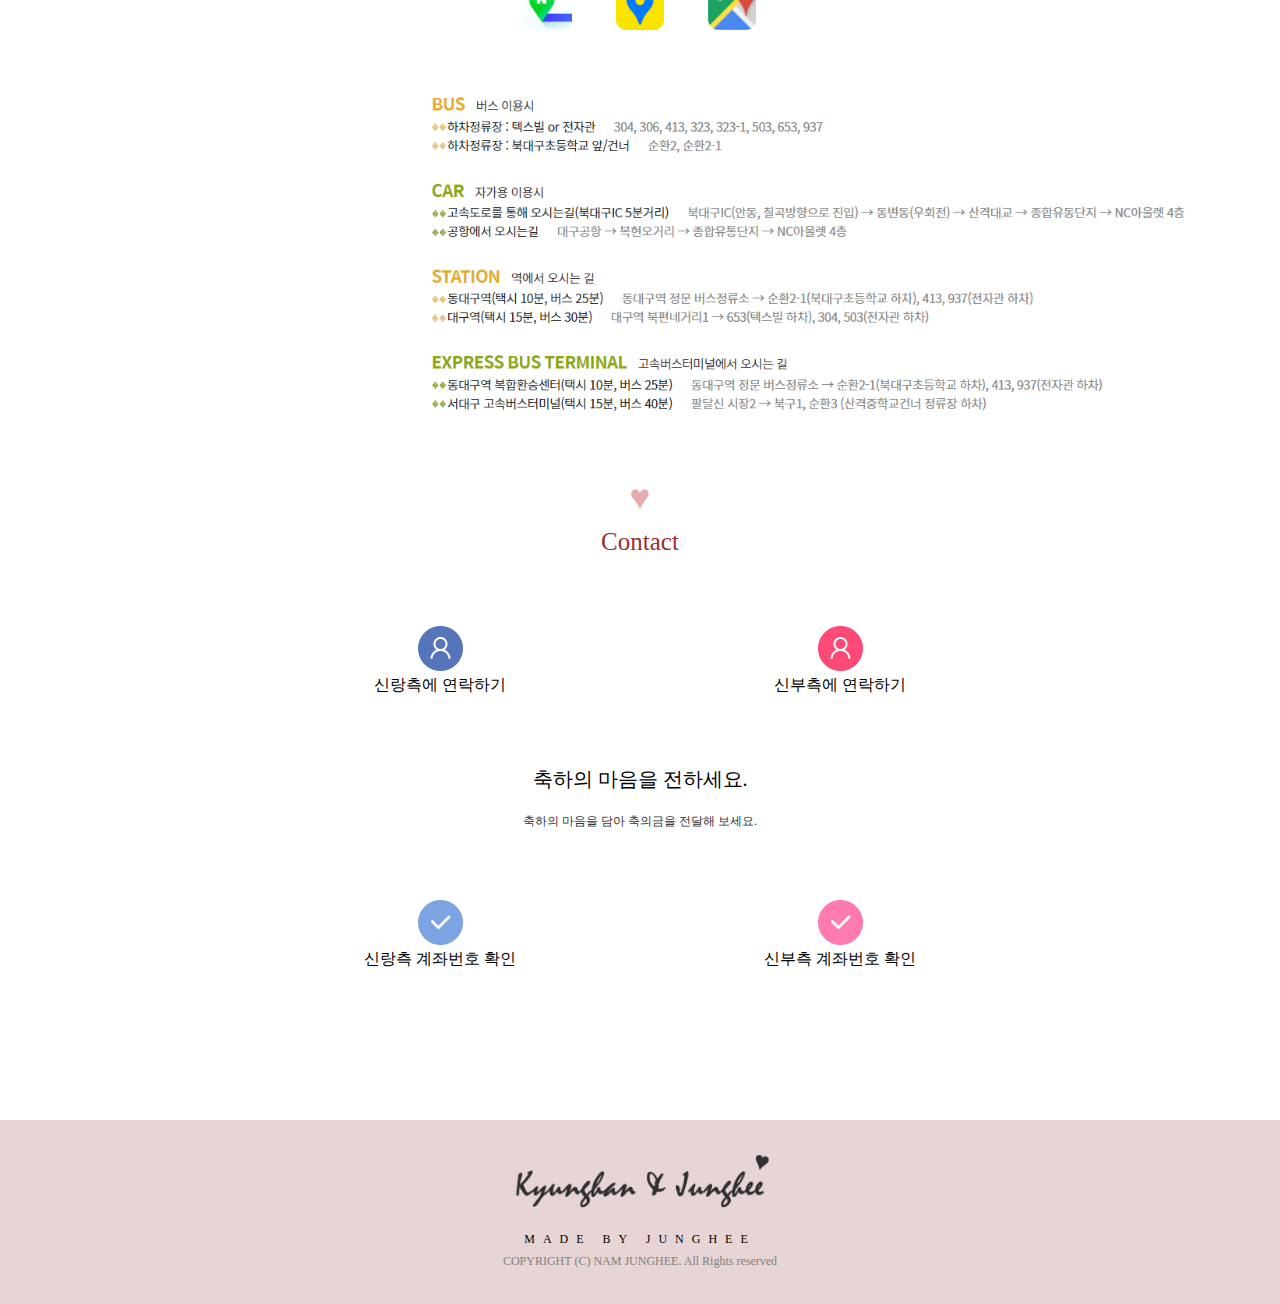
==== commit 709d79ab: "Update index.html" ====
--- a/index.html
+++ b/index.html
@@ -6,8 +6,9 @@
     <meta name="viewport" content="width=device-width, initial-scale=1.0">
     <!-- <script src="http://code.jquery.com/jquery-latest.min.js"></script> -->
     <script src="https://ajax.googleapis.com/ajax/libs/jquery/3.3.1/jquery.min.js"></script>
-    <script type="text/javascript" src="js/clipboard.min.js"></script> 
-    <script language="javascript" type="text/javascript" src="index.js?ver=1.01"></script>
+    <!-- <script type="text/javascript" src="./clipboard.min.js"></script> -->
+    <script src="https://cdn.jsdelivr.net/clipboard.js/1.5.3/clipboard.min.js"></script>
+    <script language="javascript" type="text/javascript" src="index.js?ver=1.02"></script>
     <link rel="stylesheet" href="./index.css">
     <title>김경한♥남정희</title>
 </head>
@@ -17,7 +18,7 @@
         <div style="width:55%">
             <img src="img/logo.png" alt="" onclick="location.href='./index.html'">
         </div>
-        <div style="width:45%">`
+        <div style="width:45%">
             <ul  class="nav_page">
                 <li> <a href="./index.html">HOME</a></li>
                 <li> <a href="./gallery.html">갤러리</a></li>
@@ -49,16 +50,29 @@
             <p>&nbsp;</p>
             <p><strong><span style="letter-spacing:20px;margin-right:-20px; color:#333333; font-size:24px; font-family:Mada;">김경한♥남정희</span></strong></p>
             <p>&nbsp;</p>
-            <p><span style="font-size:16px; font-family:Nanum Barun Gothic;">힘든 일이 있어도 기쁜 일이 있어도<br>
-            함께 하고 싶은 사람을 만났습니다.<br>
-            작은 행복에도 미소 지으며,<br>
-            서로가 서로를 소중히 여기겠습니다.<br>
-            <br>
-            설레는 시작의 순간,<br>
-            가까이서 축복해 주시면<br>
-            더 큰 기쁨으로 간직하겠습니다.</span></p>
+            <p>
+                <span style="font-size:16px; font-family:Nanum Barun Gothic;">힘든 일이 있어도 기쁜 일이 있어도<br>
+                함께 하고 싶은 사람을 만났습니다.<br>
+                작은 행복에도 미소 지으며,<br>
+                서로가 서로를 소중히 여기겠습니다.<br>
+                <br>
+                설레는 시작의 순간,<br>
+                가까이서 축복해 주시면<br>
+                더 큰 기쁨으로 간직하겠습니다.</span>
+            </p>
             <p>&nbsp;</p>
-            </div>
+
+            <p style="font-size:16px;">
+                <span>김대기&nbsp;</span>
+                <span style="font-size:12px;">의 아들</span>
+                <span style="font-size:18px;">&nbsp;&nbsp;김경한</span>
+            </p>
+            <p style="font-size:16px;">
+                <span>(故)남동원, </span><span>오수경</span>
+                <span style="font-size:12px;">&nbsp;의 딸</span>
+                <span style="font-size:18px;">&nbsp;&nbsp;남정희</span>
+            </p>
+        </div>
         <div class="line" style="background:url(line_y_gray_1.png) center center repeat-y ; height:60px;  margin:0 auto;"></div>
     </div>
 
@@ -290,8 +304,8 @@
             <tr>
                 <td>부) 김대기</td>
                 <td class="bank_txt" data-clipboard-text="437-050388-01-014">
-                    <div class="bank_txt_com">기업은행</div>
-                    <div class="bank_txt_num">437-050388-01-014</div>
+                    <div class="bank_txt_com" data-clipboard-text="437-050388-01-014">기업은행</div>
+                    <div class="bank_txt_num"data-clipboard-text="437-050388-01-014">437-050388-01-014</div>
                 </td>
             </tr>
         </tbody>
@@ -305,8 +319,8 @@
             <tr>
                 <td>신랑 김경한</td>
                 <td class="bank_txt" data-clipboard-text="579-020930-01-018">
-                    <div class="bank_txt_com">기업은행</div>
-                    <div class="bank_txt_num">579-020930-01-018</div>
+                    <div class="bank_txt_com" data-clipboard-text="579-020930-01-018">기업은행</div>
+                    <div class="bank_txt_num" data-clipboard-text="579-020930-01-018">579-020930-01-018</div>
                 </td>
             </tr>
         </tbody>
@@ -326,8 +340,8 @@
             <tr>
                 <td>모) 오수경</td>
                 <td class="bank_txt" data-clipboard-text="150075-56-161429">
-                    <div class="bank_txt_com">농협</div>
-                    <div class="bank_txt_num">150075-56-161429</div>
+                    <div class="bank_txt_com" data-clipboard-text="150075-56-161429">농협</div>
+                    <div class="bank_txt_num" data-clipboard-text="150075-56-161429">150075-56-161429</div>
                 </td>
             </tr>
         </tbody>
@@ -341,8 +355,8 @@
             <tr>
                 <td>신부 남정희</td>
                 <td class="bank_txt" data-clipboard-text="3333-10-0533474">
-                    <div class="bank_txt_com">카카오뱅크</div>
-                    <div class="bank_txt_num">3333-10-0533474</div>
+                    <div class="bank_txt_com" data-clipboard-text="3333-10-0533474">카카오뱅크</div>
+                    <div class="bank_txt_num" data-clipboard-text="3333-10-0533474">3333-10-0533474</div>
                 </td>
             </tr>
         </tbody>
@@ -351,7 +365,7 @@
 </div>
 <div class="dim"></div>
 <div class="fixed_icon music_button">
-    <i id="musicOnOff" style="width:50px; height: 50px; position: absolute;display: block;"></i>
+    <i id="musicOnOff" style="width:50px; height: 50px; position: absolute; display: block;"></i>
     <img id="music_button_img" src="img/icon_music.png" alt="">
     <audio src="img/music.mp3" loop id="play_music">
     </audio>
